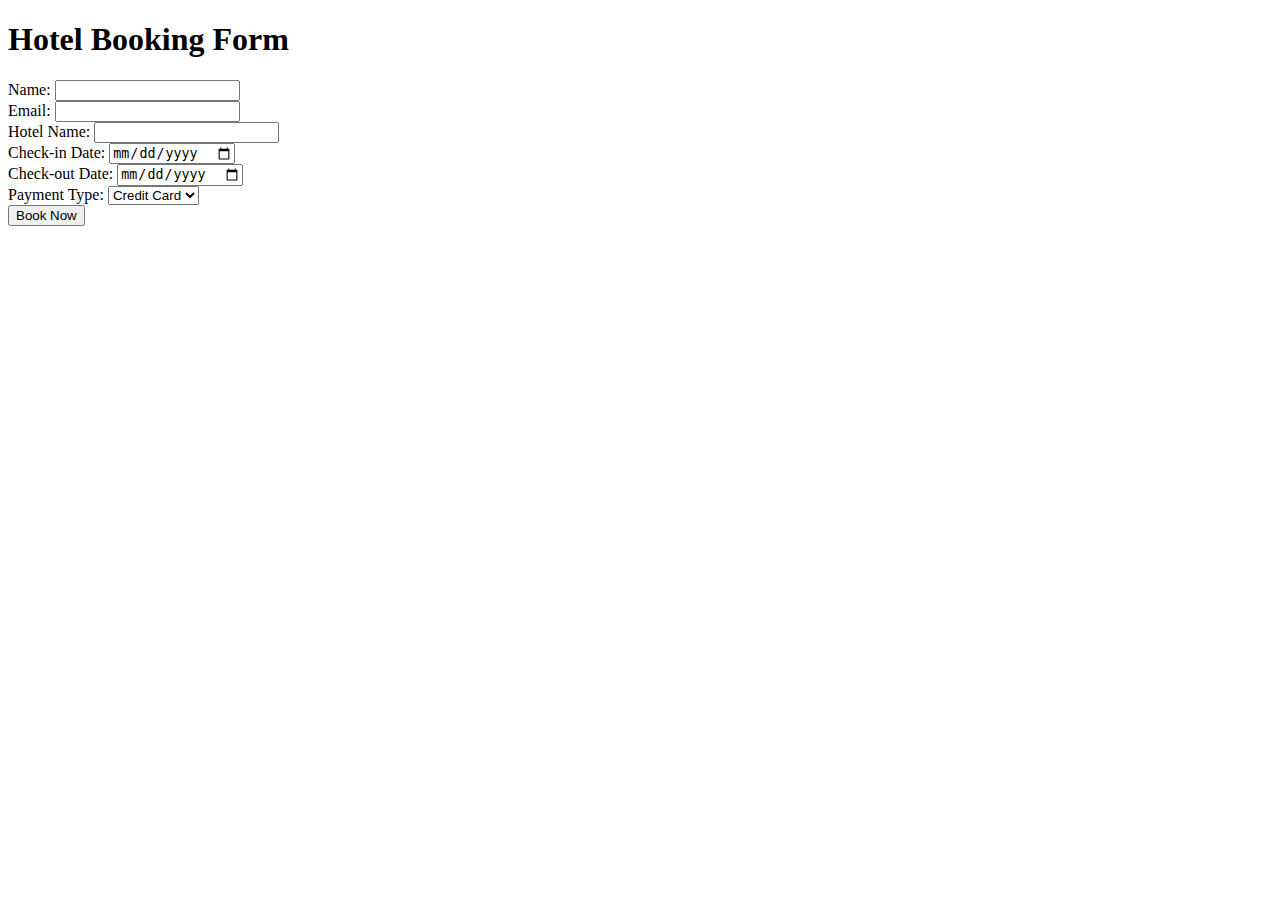
==== src/main/resources/templates/index.html @ b7f1e241 "Initial commit" ====
<!DOCTYPE html>
<html xmlns:th="http://www.thymeleaf.org">
<head>
    <title>Hotel Booking</title>
</head>
<body>
    <h1>Hotel Booking Form</h1>
    <form action="#" th:action="@{/book}" th:object="${bookingRequest}" method="post">
        <label for="userName">Name:</label>
        <input type="text" id="userName" th:field="*{userName}" required /><br/>

        <label for="email">Email:</label>
        <input type="email" id="email" th:field="*{email}" required /><br/>

        <label for="hotelName">Hotel Name:</label>
        <input type="text" id="hotelName" th:field="*{hotelName}" required /><br/>

        <label for="checkInDate">Check-in Date:</label>
        <input type="date" id="checkInDate" th:field="*{checkInDate}" required /><br/>

        <label for="checkOutDate">Check-out Date:</label>
        <input type="date" id="checkOutDate" th:field="*{checkOutDate}" required /><br/>

        <label for="paymentType">Payment Type:</label>
        <select id="paymentType" th:field="*{paymentType}">
            <option value="CREDIT_CARD">Credit Card</option>
            <option value="PAYPAL">PayPal</option>
        </select><br/>

        <input type="submit" value="Book Now" />
    </form>
</body>
</html>
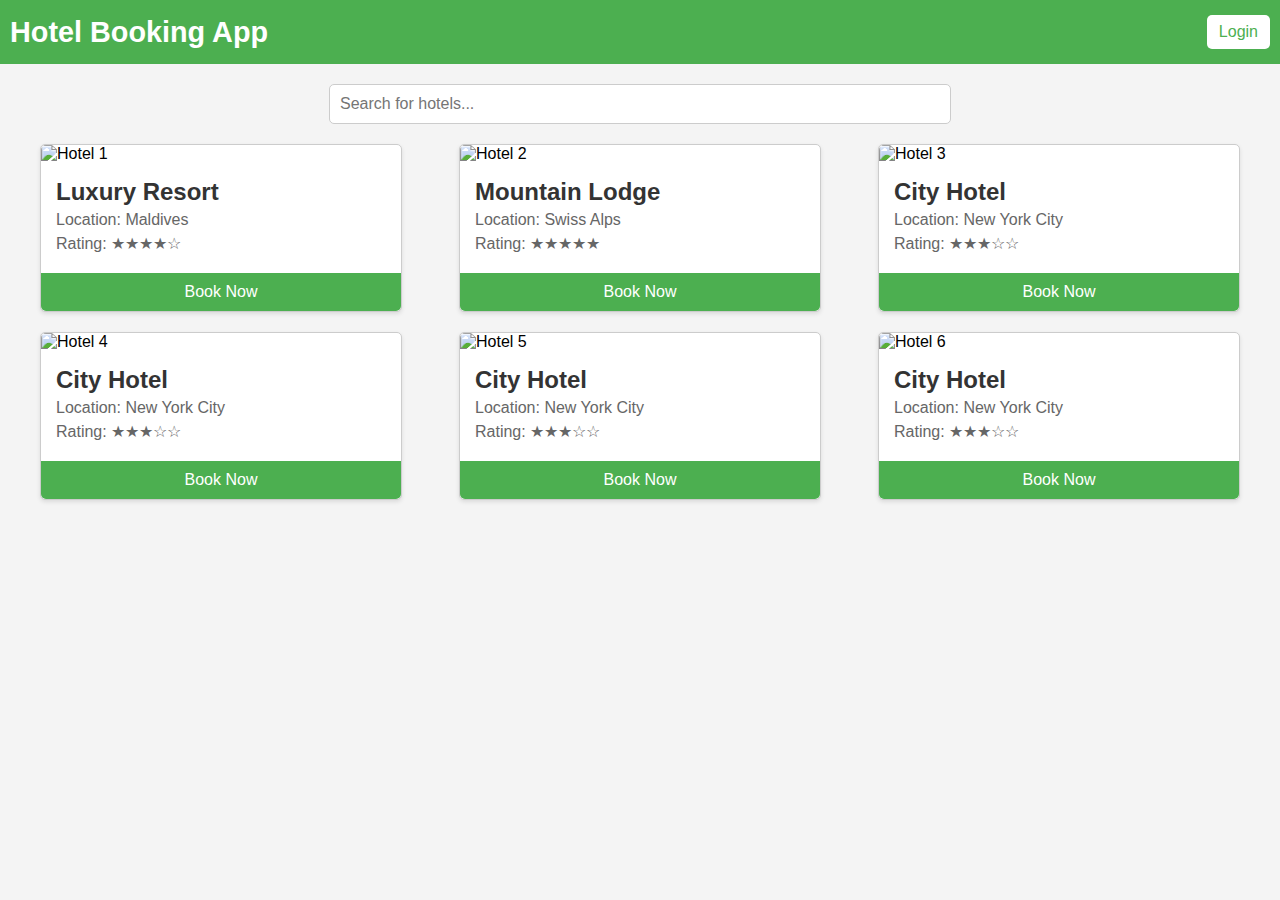
==== commit 6c1e761e: "UI Update" ====
--- a/src/main/resources/templates/index.html
+++ b/src/main/resources/templates/index.html
@@ -1,33 +1,217 @@
 <!DOCTYPE html>
-<html xmlns:th="http://www.thymeleaf.org">
+<html lang="en">
 <head>
-    <title>Hotel Booking</title>
+    <meta charset="UTF-8">
+    <meta name="viewport" content="width=device-width, initial-scale=1.0">
+    <title>Hotel Booking App</title>
+    <style>
+        body {
+            font-family: Arial, sans-serif;
+            margin: 0;
+            padding: 0;
+            background-color: #f4f4f4;
+        }
+        header {
+            background-color: #4CAF50;
+            color: white;
+            padding: 15px 10px;
+            display: flex;
+            justify-content: space-between; /* Space between title and profile/login */
+            align-items: center;
+        }
+        header h1 {
+            margin: 0;
+            font-size: 1.8em;
+        }
+        .profile-login {
+            font-size: 1em;
+            background-color: white;
+            color: #4CAF50;
+            padding: 8px 12px;
+            border-radius: 5px;
+            text-decoration: none;
+            cursor: pointer;
+            transition: background-color 0.3s, color 0.3s;
+        }
+        .profile-login:hover {
+            background-color: #45a049;
+            color: white;
+        }
+        .container {
+            max-width: 1200px;
+            margin: 20px auto;
+            padding: 0 15px;
+        }
+        .search-bar {
+            margin-bottom: 20px;
+            text-align: center;
+        }
+        .search-bar input[type="text"] {
+            width: 100%;
+            max-width: 600px;
+            padding: 10px;
+            border: 1px solid #ccc;
+            border-radius: 5px;
+            font-size: 16px;
+        }
+        .hotel-list {
+            display: flex;
+            flex-wrap: wrap;
+            justify-content: space-between;
+            gap: 20px; /* Add gap between items */
+        }
+        .hotel-item {
+            background-color: white;
+            border: 1px solid #ccc;
+            border-radius: 5px;
+            width: 100%;
+            max-width: 30%; /* Ensure three items per row on large screens */
+            box-shadow: 0 2px 4px rgba(0, 0, 0, 0.1);
+            transition: transform 0.2s;
+            display: flex;
+            flex-direction: column;
+        }
+        .hotel-item:hover {
+            transform: scale(1.02);
+        }
+        .hotel-item img {
+            width: 100%;
+            height: auto;
+            border-top-left-radius: 5px;
+            border-top-right-radius: 5px;
+        }
+        .hotel-info {
+            padding: 15px;
+            flex-grow: 1; /* Make sure content area grows to fill available space */
+        }
+        .hotel-info h2 {
+            margin: 0;
+            font-size: 1.5em;
+            color: #333;
+        }
+        .hotel-info p {
+            margin: 5px 0;
+            color: #666;
+        }
+        .rating {
+            color: #FFD700;
+        }
+        .book-button {
+            display: block;
+            width: 100%;
+            text-align: center;
+            padding: 10px;
+            background-color: #4CAF50;
+            color: white;
+            border: none;
+            border-bottom-left-radius: 5px;
+            border-bottom-right-radius: 5px;
+            cursor: pointer;
+            font-size: 16px;
+        }
+        .book-button:hover {
+            background-color: #45a049;
+        }
+
+        /* Responsive Styles */
+        @media (max-width: 1024px) {
+            .hotel-item {
+                max-width: 48%; /* Two items per row on medium screens */
+            }
+        }
+        @media (max-width: 768px) {
+            .hotel-item {
+                max-width: 100%; /* One item per row on small screens */
+            }
+            .search-bar input[type="text"] {
+                width: 100%; /* Make search bar full width */
+            }
+        }
+    </style>
 </head>
 <body>
-    <h1>Hotel Booking Form</h1>
-    <form action="#" th:action="@{/book}" th:object="${bookingRequest}" method="post">
-        <label for="userName">Name:</label>
-        <input type="text" id="userName" th:field="*{userName}" required /><br/>
-
-        <label for="email">Email:</label>
-        <input type="email" id="email" th:field="*{email}" required /><br/>
-
-        <label for="hotelName">Hotel Name:</label>
-        <input type="text" id="hotelName" th:field="*{hotelName}" required /><br/>
-
-        <label for="checkInDate">Check-in Date:</label>
-        <input type="date" id="checkInDate" th:field="*{checkInDate}" required /><br/>
-
-        <label for="checkOutDate">Check-out Date:</label>
-        <input type="date" id="checkOutDate" th:field="*{checkOutDate}" required /><br/>
-
-        <label for="paymentType">Payment Type:</label>
-        <select id="paymentType" th:field="*{paymentType}">
-            <option value="CREDIT_CARD">Credit Card</option>
-            <option value="PAYPAL">PayPal</option>
-        </select><br/>
-
-        <input type="submit" value="Book Now" />
-    </form>
+
+<header>
+    <h1>Hotel Booking App</h1>
+    <a href="/loginform" class="profile-login">Login</a> <!-- Change to "Profile" when logged in -->
+</header>
+
+<div class="container">
+
+    <div class="search-bar">
+        <input type="text" placeholder="Search for hotels..." />
+    </div>
+
+    <div class="hotel-list">
+
+        <!-- Hotel Item 1 -->
+        <div class="hotel-item">
+            <img src="/image/hotel1.webp" alt="Hotel 1">
+            <div class="hotel-info">
+                <h2>Luxury Resort</h2>
+                <p>Location: Maldives</p>
+                <p class="rating">Rating: ★★★★☆</p>
+            </div>
+            <button class="book-button" onclick="window.location.href='/bookform'">Book Now</button>
+        </div>
+
+        <!-- Hotel Item 2 -->
+        <div class="hotel-item">
+            <img src="/image/hotel2.webp" alt="Hotel 2">
+            <div class="hotel-info">
+                <h2>Mountain Lodge</h2>
+                <p>Location: Swiss Alps</p>
+                <p class="rating">Rating: ★★★★★</p>
+            </div>
+            <button class="book-button" onclick="window.location.href='/bookform'">Book Now</button>
+        </div>
+
+        <!-- Hotel Item 3 -->
+        <div class="hotel-item">
+            <img src="/image/hotel3.webp" alt="Hotel 3">
+            <div class="hotel-info">
+                <h2>City Hotel</h2>
+                <p>Location: New York City</p>
+                <p class="rating">Rating: ★★★☆☆</p>
+            </div>
+            <button class="book-button" onclick="window.location.href='/bookform'">Book Now</button>
+        </div>
+
+        <!-- Hotel Item 4 -->
+        <div class="hotel-item">
+            <img src="/image/hotel4.webp" alt="Hotel 4">
+            <div class="hotel-info">
+                <h2>City Hotel</h2>
+                <p>Location: New York City</p>
+                <p class="rating">Rating: ★★★☆☆</p>
+            </div>
+            <button class="book-button" onclick="window.location.href='/bookform'">Book Now</button>
+        </div>
+
+        <!-- Hotel Item 5 -->
+        <div class="hotel-item">
+            <img src="/image/hotel5.webp" alt="Hotel 5">
+            <div class="hotel-info">
+                <h2>City Hotel</h2>
+                <p>Location: New York City</p>
+                <p class="rating">Rating: ★★★☆☆</p>
+            </div>
+            <button class="book-button" onclick="window.location.href='/bookform'">Book Now</button>
+        </div>
+
+        <!-- Hotel Item 6 -->
+        <div class="hotel-item">
+            <img src="/image/hotel6.webp" alt="Hotel 6">
+            <div class="hotel-info">
+                <h2>City Hotel</h2>
+                <p>Location: New York City</p>
+                <p class="rating">Rating: ★★★☆☆</p>
+            </div>
+            <button class="book-button" onclick="window.location.href='/bookform'">Book Now</button>
+        </div>
+
+    </div>
+</div>
+
 </body>
 </html>
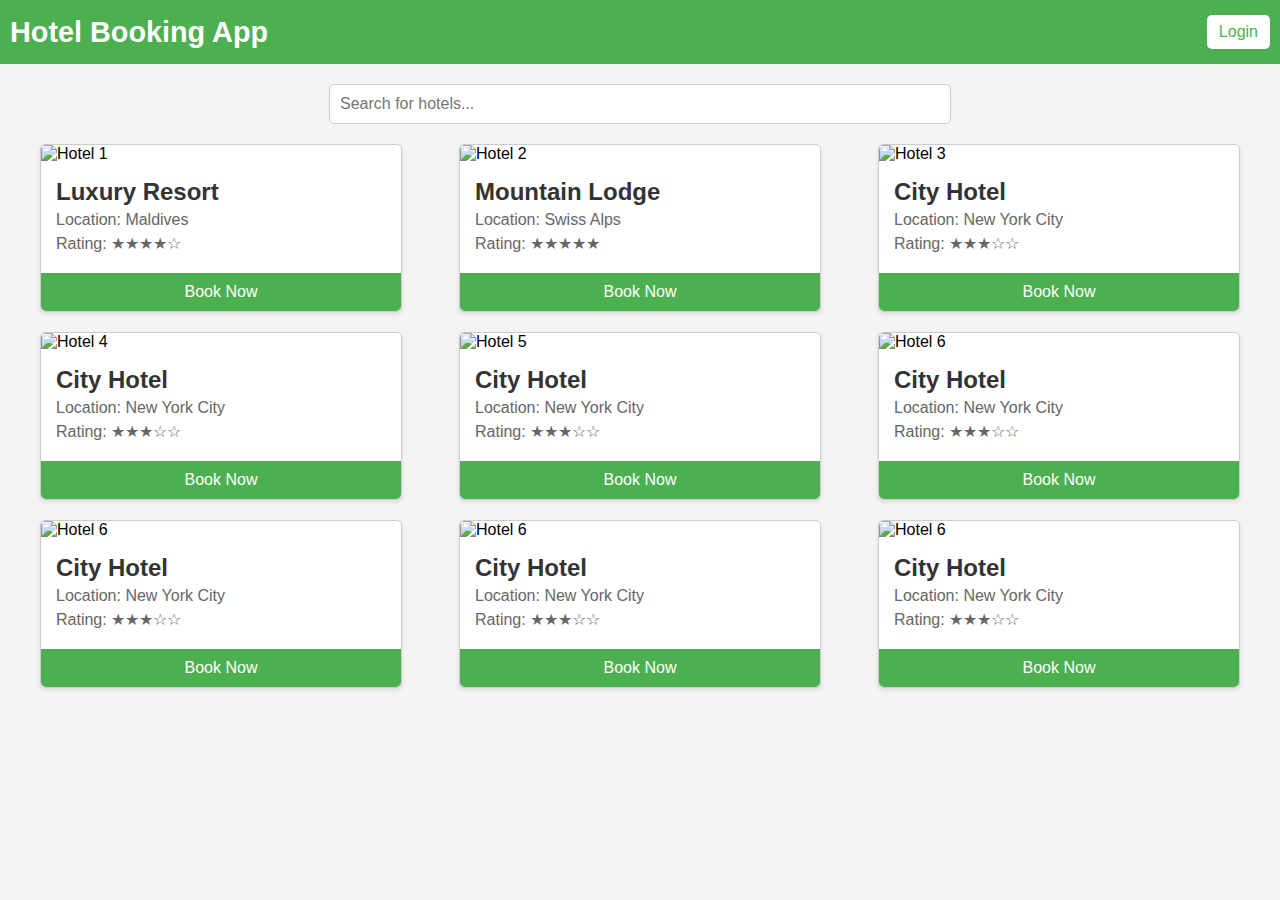
==== commit 89fae858: "Images Uploaded" ====
--- a/src/main/resources/templates/index.html
+++ b/src/main/resources/templates/index.html
@@ -168,7 +168,7 @@
 
         <!-- Hotel Item 3 -->
         <div class="hotel-item">
-            <img src="/image/hotel3.webp" alt="Hotel 3">
+            <img src="/image/hotel8.png" alt="Hotel 3">
             <div class="hotel-info">
                 <h2>City Hotel</h2>
                 <p>Location: New York City</p>
@@ -190,7 +190,7 @@
 
         <!-- Hotel Item 5 -->
         <div class="hotel-item">
-            <img src="/image/hotel5.webp" alt="Hotel 5">
+            <img src="/image/hotel9.png" alt="Hotel 5">
             <div class="hotel-info">
                 <h2>City Hotel</h2>
                 <p>Location: New York City</p>
@@ -201,14 +201,49 @@
 
         <!-- Hotel Item 6 -->
         <div class="hotel-item">
-            <img src="/image/hotel6.webp" alt="Hotel 6">
-            <div class="hotel-info">
-                <h2>City Hotel</h2>
-                <p>Location: New York City</p>
-                <p class="rating">Rating: ★★★☆☆</p>
-            </div>
-            <button class="book-button" onclick="window.location.href='/bookform'">Book Now</button>
-        </div>
+            <img src="/image/hotel13.webp" alt="Hotel 6">
+            <div class="hotel-info">
+                <h2>City Hotel</h2>
+                <p>Location: New York City</p>
+                <p class="rating">Rating: ★★★☆☆</p>
+            </div>
+            <button class="book-button" onclick="window.location.href='/bookform'">Book Now</button>
+        </div>
+
+        <!-- Hotel Item 7 -->
+        <div class="hotel-item">
+            <img src="/image/hotel11.webp" alt="Hotel 6">
+            <div class="hotel-info">
+                <h2>City Hotel</h2>
+                <p>Location: New York City</p>
+                <p class="rating">Rating: ★★★☆☆</p>
+            </div>
+            <button class="book-button" onclick="window.location.href='/bookform'">Book Now</button>
+        </div>
+
+        <!-- Hotel Item 8 -->
+        <div class="hotel-item">
+            <img src="/image/hotel5.webp" alt="Hotel 6">
+            <div class="hotel-info">
+                <h2>City Hotel</h2>
+                <p>Location: New York City</p>
+                <p class="rating">Rating: ★★★☆☆</p>
+            </div>
+            <button class="book-button" onclick="window.location.href='/bookform'">Book Now</button>
+        </div>
+
+        <!-- Hotel Item 9 -->
+        <div class="hotel-item">
+            <img src="/image/hotel12.webp" alt="Hotel 6">
+            <div class="hotel-info">
+                <h2>City Hotel</h2>
+                <p>Location: New York City</p>
+                <p class="rating">Rating: ★★★☆☆</p>
+            </div>
+            <button class="book-button" onclick="window.location.href='/bookform'">Book Now</button>
+        </div>
+
+
 
     </div>
 </div>
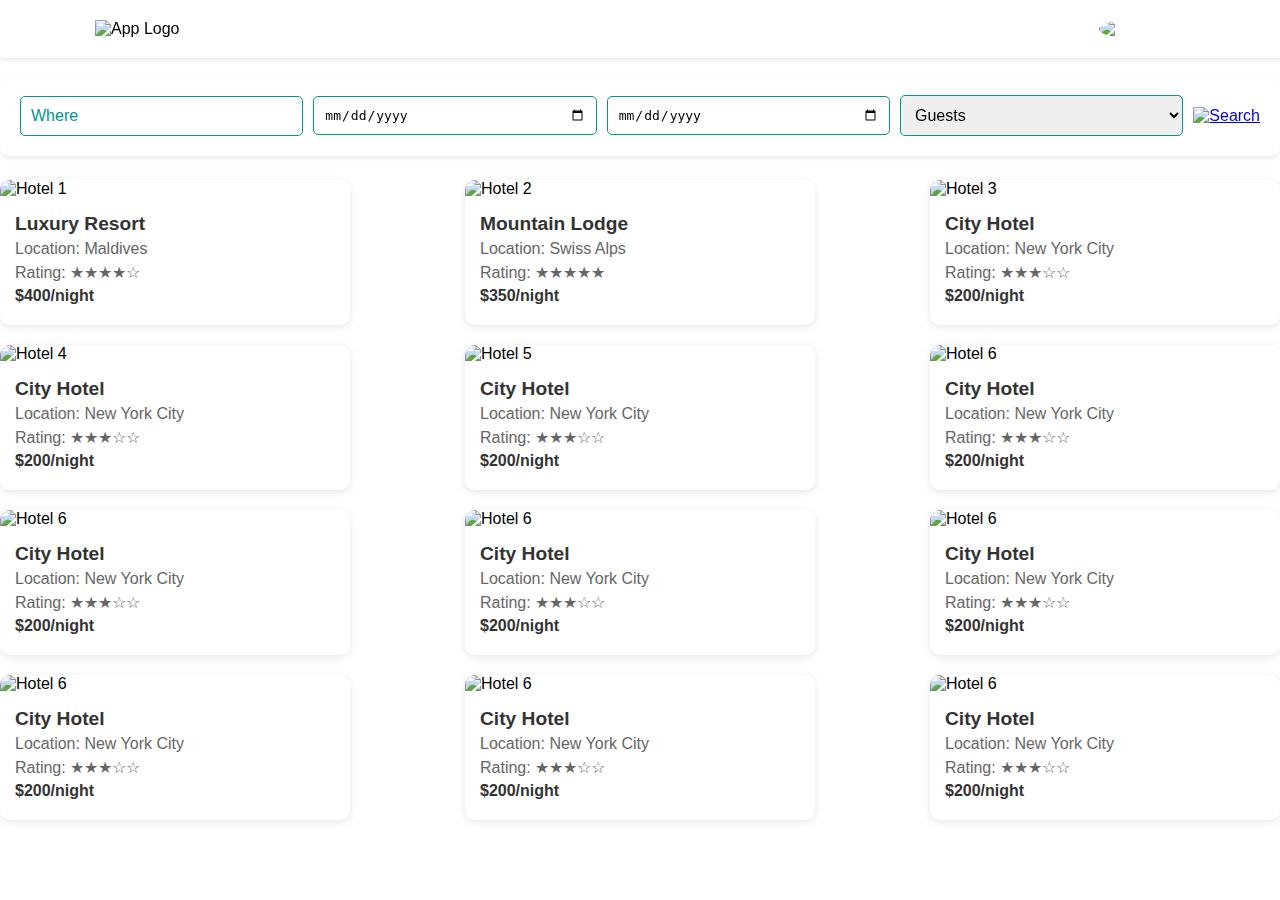
==== commit e35010be: "Security and UI Update" ====
--- a/src/main/resources/templates/index.html
+++ b/src/main/resources/templates/index.html
@@ -3,249 +3,385 @@
 <head>
     <meta charset="UTF-8">
     <meta name="viewport" content="width=device-width, initial-scale=1.0">
-    <title>Hotel Booking App</title>
+    <title>Hotel Booking App - Airbnb Style</title>
     <style>
         body {
             font-family: Arial, sans-serif;
             margin: 0;
-            padding: 0;
-            background-color: #f4f4f4;
-        }
+            padding-top: 160px; /* Adjust this value to accommodate the fixed header, search bar, and filter bar */
+            background-color: White;
+        }
+
+        /* Header Section */
         header {
-            background-color: #4CAF50;
+            display: flex;
+            justify-content: space-between;
+            align-items: center;
+            padding: 10px;
+            background-color: white;
+            box-shadow: 0 2px 4px rgba(0, 0, 0, 0.1);
+            position: fixed; /* Make the header fixed */
+            top: 0;
+            left: 0;
+            width: 100%; /* Ensure the header takes full width */
+            z-index: 1000; /* Keep the header above other elements */
+        }
+
+        header img {
+            width: 120px;
+            margin-left: 85px;
+        }
+
+        /* Profile Image */
+        .profile-image {
+            width: 25px; /* Adjust the size of the profile image */
+            height: 25px;
+            border-radius: 50%; /* Make the image round */
+            object-fit: cover; /* Ensure the image fits nicely inside the circle */
+            cursor: pointer; /* Make the image clickable */
+            margin-right: 85px; /* Add some space from the right edge */
+        }
+
+        /* Hover effect for Profile Image */
+        .profile-image:hover {
+            transform: scale(1.1); /* Slightly enlarges the image */
+            box-shadow: 0 4px 10px rgba(0, 0, 0, 0); /* Adds shadow effect */
+        }
+
+
+        .profile-login {
             color: white;
-            padding: 15px 10px;
+            padding: 10px 20px;
+            border-radius: 25px;
+            text-decoration: none;
+            margin-right: 25px; /* Ensure some margin from the right edge */
+        }
+
+        .search-bar {
+            margin: 0 auto;
             display: flex;
-            justify-content: space-between; /* Space between title and profile/login */
+            justify-content: space-between;
             align-items: center;
-        }
-        header h1 {
-            margin: 0;
-            font-size: 1.8em;
-        }
-        .profile-login {
+            background-color: white;
+            padding: 20px;
+            box-shadow: 0 2px 4px rgba(0, 0, 0, 0.1);
+            border-radius: 10px;
+            max-width: 1280px;
+            position: fixed;
+            top: 75px;
+            left: 0;
+            right: 0;
+            z-index: 999; /* Ensure the search bar is on top */
+        }
+
+        /* Input fields in search bar */
+        .search-bar input, .search-bar select {
+            padding: 10px;
+            border: 1px solid #039492;
+            border-radius: 5px;
             font-size: 1em;
+            flex: 1;
+            margin-right: 10px;
+        }
+
+        /* Input fields in search bar */
+        .search-bar input::placeholder {
+            color: #039492; /* Apply the #039492 color to the placeholder */
+            opacity: 1; /* Ensure full opacity */
+        }
+
+        .search-bar select {
+            padding: 10px;
+            border: 1px solid #039492;
+            border-radius: 5px;
+            font-size: 1em;
+            flex: 1;
+            margin-right: 10px;
+        }
+
+        /* Optionally, if you want to style the select placeholder (first option) */
+        .search-bar select option:first-child {
+            color: #039492; /* Color for the first option in the select dropdown */
+        }
+
+        /* Search Image */
+        .search-image {
+            width: 25px; /* Adjust the size of the search image */
+            height: 25px;
+            cursor: pointer; /* Make the image clickable */
+            transition: transform 0.3s ease; /* Smooth transition for hover effect */
+        }
+
+        /* Hover effect for Search Image */
+        .search-image:hover {
+            transform: scale(1.1); /* Slightly enlarges the image on hover */
+        }
+
+
+        /* Filter Bar */
+        .filter-bar {
+            display: flex;
+            justify-content: center;
+            gap: 30px;
+            margin: 10px auto;
+            max-width: 1200px;
+            position: fixed;
+            top: 160px; /* Adjust to sit below the search bar */
+            left: 0;
+            right: 0;
+            z-index: 998;
             background-color: white;
-            color: #4CAF50;
-            padding: 8px 12px;
-            border-radius: 5px;
-            text-decoration: none;
+            padding: 10px 0; /* Add padding to the filter bar */
+            box-shadow: 0 2px 4px rgba(0, 0, 0, 0.1);
+        }
+
+        .filter-bar div {
+            text-align: center;
             cursor: pointer;
-            transition: background-color 0.3s, color 0.3s;
-        }
-        .profile-login:hover {
-            background-color: #45a049;
-            color: white;
-        }
-        .container {
-            max-width: 1200px;
-            margin: 20px auto;
-            padding: 0 15px;
-        }
-        .search-bar {
-            margin-bottom: 20px;
-            text-align: center;
-        }
-        .search-bar input[type="text"] {
-            width: 100%;
-            max-width: 600px;
-            padding: 10px;
-            border: 1px solid #ccc;
-            border-radius: 5px;
-            font-size: 16px;
-        }
+            font-size: 0.9em;
+        }
+
+        .filter-bar div img {
+            width: 30px;
+            margin-bottom: 5px;
+        }
+
+        /* Hotel List */
         .hotel-list {
             display: flex;
             flex-wrap: wrap;
             justify-content: space-between;
-            gap: 20px; /* Add gap between items */
-        }
+            gap: 20px;
+            max-width: 1300px;
+            margin: 20px auto;
+        }
+
         .hotel-item {
             background-color: white;
-            border: 1px solid #ccc;
-            border-radius: 5px;
-            width: 100%;
-            max-width: 30%; /* Ensure three items per row on large screens */
-            box-shadow: 0 2px 4px rgba(0, 0, 0, 0.1);
-            transition: transform 0.2s;
-            display: flex;
-            flex-direction: column;
-        }
-        .hotel-item:hover {
-            transform: scale(1.02);
-        }
+            border-radius: 10px;
+            overflow: hidden;
+            box-shadow: 0 2px 10px rgba(0, 0, 0, 0.1);
+            width: 350px;
+            text-align: left;
+            transition: transform 0.3s ease;
+            text-decoration: none; /* Remove underline */
+            color: black; /* Ensure text color is correct */
+        }
+
         .hotel-item img {
             width: 100%;
-            height: auto;
-            border-top-left-radius: 5px;
-            border-top-right-radius: 5px;
-        }
+            height: 200px;
+            object-fit: cover;
+        }
+
         .hotel-info {
             padding: 15px;
-            flex-grow: 1; /* Make sure content area grows to fill available space */
-        }
+        }
+
         .hotel-info h2 {
             margin: 0;
-            font-size: 1.5em;
+            font-size: 1.2em;
             color: #333;
         }
+
         .hotel-info p {
+            color: #666;
             margin: 5px 0;
+        }
+
+        .hotel-info .price {
+            font-weight: bold;
+            color: #333;
+        }
+
+        .hotel-info .rating {
             color: #666;
         }
-        .rating {
-            color: #FFD700;
-        }
-        .book-button {
-            display: block;
-            width: 100%;
-            text-align: center;
-            padding: 10px;
-            background-color: #4CAF50;
-            color: white;
-            border: none;
-            border-bottom-left-radius: 5px;
-            border-bottom-right-radius: 5px;
-            cursor: pointer;
-            font-size: 16px;
-        }
-        .book-button:hover {
-            background-color: #45a049;
+
+        .hotel-item:hover {
+            transform: scale(1.05);
         }
 
         /* Responsive Styles */
-        @media (max-width: 1024px) {
+        @media (max-width: 768px) {
+            .search-bar {
+                flex-direction: column;
+            }
+            .filter-bar {
+                flex-wrap: wrap;
+            }
             .hotel-item {
-                max-width: 48%; /* Two items per row on medium screens */
+                width: 100%;
             }
         }
-        @media (max-width: 768px) {
-            .hotel-item {
-                max-width: 100%; /* One item per row on small screens */
-            }
-            .search-bar input[type="text"] {
-                width: 100%; /* Make search bar full width */
-            }
-        }
+
     </style>
 </head>
 <body>
 
 <header>
-    <h1>Hotel Booking App</h1>
-    <a href="/loginform" class="profile-login">Login</a> <!-- Change to "Profile" when logged in -->
+    <img src="/image/logo.png" alt="App Logo"> <!-- Logo -->
+    <a href="#" class="profile-login">
+        <img src="/image/user.png" alt="Profile" class="profile-image"> <!-- Profile Image -->
+    </a> <!-- Login/Profile Button -->
 </header>
 
-<div class="container">
-
-    <div class="search-bar">
-        <input type="text" placeholder="Search for hotels..." />
-    </div>
-
-    <div class="hotel-list">
-
-        <!-- Hotel Item 1 -->
-        <div class="hotel-item">
-            <img src="/image/hotel1.webp" alt="Hotel 1">
-            <div class="hotel-info">
-                <h2>Luxury Resort</h2>
-                <p>Location: Maldives</p>
-                <p class="rating">Rating: ★★★★☆</p>
-            </div>
-            <button class="book-button" onclick="window.location.href='/bookform'">Book Now</button>
-        </div>
-
-        <!-- Hotel Item 2 -->
-        <div class="hotel-item">
-            <img src="/image/hotel2.webp" alt="Hotel 2">
-            <div class="hotel-info">
-                <h2>Mountain Lodge</h2>
-                <p>Location: Swiss Alps</p>
-                <p class="rating">Rating: ★★★★★</p>
-            </div>
-            <button class="book-button" onclick="window.location.href='/bookform'">Book Now</button>
-        </div>
-
-        <!-- Hotel Item 3 -->
-        <div class="hotel-item">
-            <img src="/image/hotel8.png" alt="Hotel 3">
+<div class="search-bar">
+    <input type="text" placeholder="Where" />
+    <input type="date" />
+    <input type="date" />
+    <select>
+        <option>Guests</option>
+        <option>1 Guest</option>
+        <option>2 Guests</option>
+        <option>3 Guests</option>
+        <option>4 Guests</option>
+    </select>
+    <a href="#">
+        <img src="/image/search.png" alt="Search" class="search-image"> <!-- Search Image -->
+    </a>
+</div>
+
+<!--<div class="filter-bar">-->
+<!--    <div>-->
+<!--        <img src="icons/views.png" alt="Views">-->
+<!--        <p>Amazing Views</p>-->
+<!--    </div>-->
+<!--    <div>-->
+<!--        <img src="icons/pools.png" alt="Pools">-->
+<!--        <p>Amazing Pools</p>-->
+<!--    </div>-->
+<!--    <div>-->
+<!--        <img src="icons/farms.png" alt="Farms">-->
+<!--        <p>Farms</p>-->
+<!--    </div>-->
+<!--    <div>-->
+<!--        <img src="icons/lake.png" alt="Lake">-->
+<!--        <p>Lakefront</p>-->
+<!--    </div>-->
+<!--</div>-->
+
+<div class="hotel-list">
+
+    <!-- Hotel Item 1 -->
+    <a href="/bookform" class="hotel-item">
+        <img src="/image/hotel1.webp" alt="Hotel 1">
+        <div class="hotel-info">
+            <h2>Luxury Resort</h2>
+            <p>Location: Maldives</p>
+            <p class="rating">Rating: ★★★★☆</p>
+            <p class="price">$400/night</p>
+        </div>
+    </a>
+
+    <!-- Hotel Item 2 -->
+    <a href="/bookform" class="hotel-item">
+        <img src="/image/hotel2.webp" alt="Hotel 2">
+        <div class="hotel-info">
+            <h2>Mountain Lodge</h2>
+            <p>Location: Swiss Alps</p>
+            <p class="rating">Rating: ★★★★★</p>
+            <p class="price">$350/night</p>
+        </div>
+    </a>
+
+    <!-- Hotel Item 3 -->
+    <a href="/bookform" class="hotel-item">
+        <img src="/image/hotel3.webp" alt="Hotel 3">
+        <div class="hotel-info">
+            <h2>City Hotel</h2>
+            <p>Location: New York City</p>
+            <p class="rating">Rating: ★★★☆☆</p>
+            <p class="price">$200/night</p>
+        </div>
+    </a>
+
+    <!-- Additional Hotel Items -->
+    <a href="/bookform" class="hotel-item">
+        <img src="/image/hotel4.webp" alt="Hotel 4">
+        <div class="hotel-info">
+            <h2>City Hotel</h2>
+            <p>Location: New York City</p>
+            <p class="rating">Rating: ★★★☆☆</p>
+            <p class="price">$200/night</p>
+        </div>
+    </a>
+
+    <a href="/bookform" class="hotel-item">
+        <img src="/image/hotel5.webp" alt="Hotel 5">
+        <div class="hotel-info">
+            <h2>City Hotel</h2>
+            <p>Location: New York City</p>
+            <p class="rating">Rating: ★★★☆☆</p>
+            <p class="price">$200/night</p>
+        </div>
+    </a>
+
+    <a href="/bookform" class="hotel-item">
+        <img src="/image/hotel6.webp" alt="Hotel 6">
+        <div class="hotel-info">
+            <h2>City Hotel</h2>
+            <p>Location: New York City</p>
+            <p class="rating">Rating: ★★★☆☆</p>
+            <p class="price">$200/night</p>
+        </div>
+    </a>
+    <a href="/bookform" class="hotel-item">
+        <img src="/image/hotel7.webp" alt="Hotel 6">
+        <div class="hotel-info">
+            <h2>City Hotel</h2>
+            <p>Location: New York City</p>
+            <p class="rating">Rating: ★★★☆☆</p>
+            <p class="price">$200/night</p>
+        </div>
+        <a href="/bookform" class="hotel-item">
+            <img src="/image/hotel8.png" alt="Hotel 6">
             <div class="hotel-info">
                 <h2>City Hotel</h2>
                 <p>Location: New York City</p>
                 <p class="rating">Rating: ★★★☆☆</p>
+                <p class="price">$200/night</p>
             </div>
-            <button class="book-button" onclick="window.location.href='/bookform'">Book Now</button>
-        </div>
-
-        <!-- Hotel Item 4 -->
-        <div class="hotel-item">
-            <img src="/image/hotel4.webp" alt="Hotel 4">
+        </a>
+        <a href="/bookform" class="hotel-item">
+            <img src="/image/hotel9.png" alt="Hotel 6">
             <div class="hotel-info">
                 <h2>City Hotel</h2>
                 <p>Location: New York City</p>
                 <p class="rating">Rating: ★★★☆☆</p>
+                <p class="price">$200/night</p>
             </div>
-            <button class="book-button" onclick="window.location.href='/bookform'">Book Now</button>
-        </div>
-
-        <!-- Hotel Item 5 -->
-        <div class="hotel-item">
-            <img src="/image/hotel9.png" alt="Hotel 5">
+        </a>
+        <a href="/bookform" class="hotel-item">
+            <img src="/image/hotel10.webp" alt="Hotel 6">
             <div class="hotel-info">
                 <h2>City Hotel</h2>
                 <p>Location: New York City</p>
                 <p class="rating">Rating: ★★★☆☆</p>
+                <p class="price">$200/night</p>
             </div>
-            <button class="book-button" onclick="window.location.href='/bookform'">Book Now</button>
-        </div>
-
-        <!-- Hotel Item 6 -->
-        <div class="hotel-item">
-            <img src="/image/hotel13.webp" alt="Hotel 6">
-            <div class="hotel-info">
-                <h2>City Hotel</h2>
-                <p>Location: New York City</p>
-                <p class="rating">Rating: ★★★☆☆</p>
-            </div>
-            <button class="book-button" onclick="window.location.href='/bookform'">Book Now</button>
-        </div>
-
-        <!-- Hotel Item 7 -->
-        <div class="hotel-item">
-            <img src="/image/hotel11.webp" alt="Hotel 6">
-            <div class="hotel-info">
-                <h2>City Hotel</h2>
-                <p>Location: New York City</p>
-                <p class="rating">Rating: ★★★☆☆</p>
-            </div>
-            <button class="book-button" onclick="window.location.href='/bookform'">Book Now</button>
-        </div>
-
-        <!-- Hotel Item 8 -->
-        <div class="hotel-item">
-            <img src="/image/hotel5.webp" alt="Hotel 6">
-            <div class="hotel-info">
-                <h2>City Hotel</h2>
-                <p>Location: New York City</p>
-                <p class="rating">Rating: ★★★☆☆</p>
-            </div>
-            <button class="book-button" onclick="window.location.href='/bookform'">Book Now</button>
-        </div>
-
-        <!-- Hotel Item 9 -->
-        <div class="hotel-item">
-            <img src="/image/hotel12.webp" alt="Hotel 6">
-            <div class="hotel-info">
-                <h2>City Hotel</h2>
-                <p>Location: New York City</p>
-                <p class="rating">Rating: ★★★☆☆</p>
-            </div>
-            <button class="book-button" onclick="window.location.href='/bookform'">Book Now</button>
-        </div>
-
-
-
-    </div>
+            <a href="/bookform" class="hotel-item">
+                <img src="/image/hotel11.webp" alt="Hotel 6">
+                <div class="hotel-info">
+                    <h2>City Hotel</h2>
+                    <p>Location: New York City</p>
+                    <p class="rating">Rating: ★★★☆☆</p>
+                    <p class="price">$200/night</p>
+                </div>
+            </a>
+            <a href="/bookform" class="hotel-item">
+                <img src="/image/hotel12.webp" alt="Hotel 6">
+                <div class="hotel-info">
+                    <h2>City Hotel</h2>
+                    <p>Location: New York City</p>
+                    <p class="rating">Rating: ★★★☆☆</p>
+                    <p class="price">$200/night</p>
+                </div>
+            </a>
+        </a>
+    </a>
+
+
 </div>
 
 </body>
